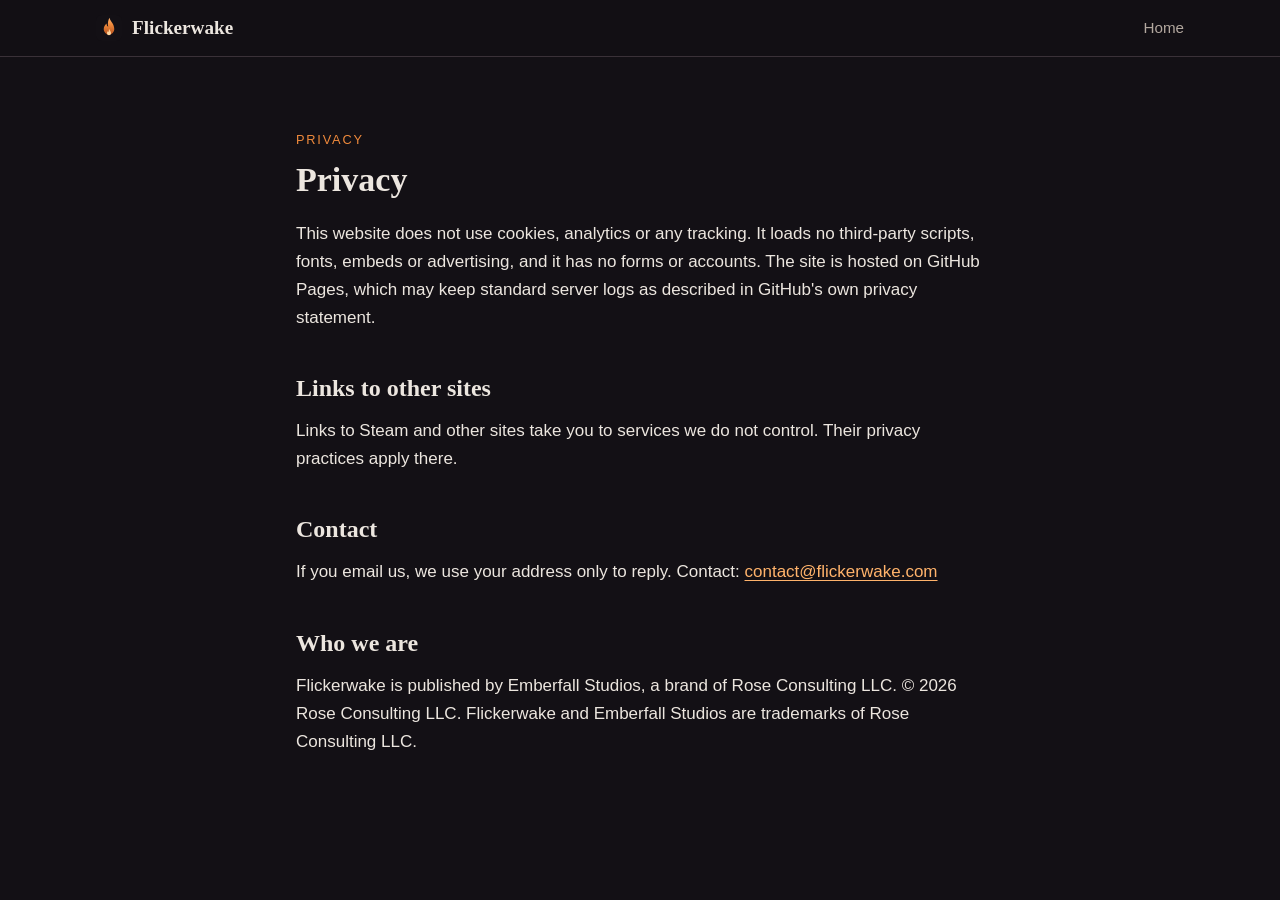
==== privacy.html @ ffe27a74 "Initial Flickerwake game website Co-Authored-By: Claude Sonnet 5.5 <noreply@anthropic.com>" ====
<!doctype html>
<html lang="en">
<head>
  <meta charset="utf-8">
  <meta name="viewport" content="width=device-width, initial-scale=1">
  <meta http-equiv="Content-Security-Policy" content="default-src 'none'; img-src 'self' data:; style-src 'self'; base-uri 'none'; form-action 'none'">
  <meta name="referrer" content="strict-origin-when-cross-origin">
  <meta name="theme-color" content="#131015">
  <link rel="icon" href="/assets/img/favicon.svg" type="image/svg+xml">
  <link rel="stylesheet" href="/assets/css/site.css">
  <title>Privacy — Flickerwake</title>
  <meta name="description" content="Privacy information for flickerwake.com.">
  <link rel="canonical" href="https://flickerwake.com/privacy.html">
</head>
<body>
  <a class="skip-link" href="#main">Skip to content</a>
  <header class="site-header">
    <div class="wrap header-inner">
      <a class="brand" href="/" aria-label="Flickerwake, home"><img src="/assets/img/favicon.svg" width="26" height="26" alt=""><span>Flickerwake</span></a>
      <nav class="site-nav" aria-label="Main"><a href="/">Home</a></nav>
    </div>
  </header>
  <main class="page" id="main">
    <div class="wrap narrow prose">
      <p class="eyebrow">Privacy</p>
      <h1>Privacy</h1>
      <p>This website does not use cookies, analytics or any tracking. It loads no third-party scripts, fonts, embeds or advertising, and it has no forms or accounts. The site is hosted on GitHub Pages, which may keep standard server logs as described in GitHub's own privacy statement.</p>
      <h2>Links to other sites</h2>
      <p>Links to Steam and other sites take you to services we do not control. Their privacy practices apply there.</p>
      <h2>Contact</h2>
      <p>If you email us, we use your address only to reply. Contact: <a href="mailto:contact@flickerwake.com">contact@flickerwake.com</a></p>
      <h2>Who we are</h2>
      <p>Flickerwake is published by Emberfall Studios, a brand of Rose Consulting LLC. © 2026 Rose Consulting LLC. Flickerwake and Emberfall Studios are trademarks of Rose Consulting LLC.</p>
    </div>
  </main>
</body>
</html>
---- assets/css/site.css ----
/* Flickerwake site styles. No external requests. */
:root{--bg:#131015;--bg-alt:#1a161c;--surface:#221d24;--line:#3a3138;--text:#ece6df;--muted:#b3a89f;--ember:#f08a3c;--ember-hi:#ffb36b;--ember-deep:#b8541f;--focus:#ffd59e;--radius:10px;--wrap:1120px;
--serif:"Iowan Old Style","Palatino Linotype",Palatino,"Book Antiqua",Georgia,serif;
--sans:-apple-system,BlinkMacSystemFont,"Segoe UI",Roboto,"Helvetica Neue",Arial,sans-serif;color-scheme:dark}
*,*::before,*::after{box-sizing:border-box}
html{scroll-behavior:smooth;-webkit-text-size-adjust:100%;scroll-padding-top:70px}
@media (prefers-reduced-motion:reduce){html{scroll-behavior:auto}*{transition:none!important;animation:none!important}}
body{margin:0;background:var(--bg);color:var(--text);font:17px/1.65 var(--sans);overflow-x:hidden}
img{max-width:100%;height:auto;display:block}
a{color:var(--ember-hi);text-underline-offset:3px}
a:hover{color:#ffd1a3}
:focus-visible{outline:2px solid var(--focus);outline-offset:3px;border-radius:4px}
h1,h2,h3{font-family:var(--serif);font-weight:600;line-height:1.15;margin:0 0 .6em}
h2{font-size:clamp(1.8rem,3.6vw,2.5rem)}
h3{font-size:1.2rem}
p{margin:0 0 1em}
.wrap{width:100%;max-width:var(--wrap);margin:0 auto;padding:0 16px}
.narrow{max-width:720px}
.center{text-align:center;margin-left:auto;margin-right:auto}
.skip-link{position:absolute;left:-999px;top:8px;background:var(--ember);color:#1b0f08;padding:8px 14px;border-radius:6px;z-index:100}
.skip-link:focus{left:8px}
.eyebrow{text-transform:uppercase;letter-spacing:.14em;font-size:.8rem;color:var(--ember);margin:0 0 .8em}
.site-header{position:sticky;top:0;z-index:50;background:rgba(19,16,21,.92);border-bottom:1px solid var(--line);backdrop-filter:blur(6px)}
.header-inner{display:flex;align-items:center;justify-content:space-between;gap:12px;min-height:56px}
.brand{display:flex;align-items:center;gap:10px;color:var(--text);text-decoration:none;font-family:var(--serif);font-size:1.2rem;font-weight:600}
.brand img{width:26px;height:26px}
.site-nav{display:flex;gap:18px;flex-wrap:wrap;justify-content:flex-end}
.site-nav a{color:var(--muted);text-decoration:none;font-size:.95rem}
.site-nav a:hover{color:var(--text)}
.btn{display:inline-block;padding:13px 24px;border-radius:8px;font-weight:600;text-decoration:none;text-align:center;border:1px solid transparent}
.btn-primary{background:linear-gradient(180deg,var(--ember-hi),var(--ember));color:#1b0f08}
.btn-primary:hover{color:#1b0f08;filter:brightness(1.08)}
.btn-ghost{border-color:var(--line);color:var(--text)}
.btn-ghost:hover{border-color:var(--muted);color:var(--text)}
.actions{display:flex;flex-wrap:wrap;gap:12px;margin-top:28px}
.center .actions{justify-content:center}
.hero{position:relative;display:flex;align-items:center;min-height:min(86vh,760px);padding:56px 0;background:#0d0a0c url(/assets/img/hero.jpg) center/cover no-repeat;border-bottom:1px solid var(--line);isolation:isolate}
.hero::before{content:"";position:absolute;inset:0;z-index:-1;background:linear-gradient(180deg,rgba(19,16,21,.55) 0%,rgba(19,16,21,.35) 45%,var(--bg) 100%),radial-gradient(ellipse at center,rgba(19,16,21,.55),rgba(19,16,21,0) 70%)}
.hero .wrap{text-align:center}
.hero-logo{width:min(100%,760px);height:auto;margin:0 auto 20px;filter:drop-shadow(0 4px 24px rgba(0,0,0,.7))}
.hero-tag{font-family:var(--serif);font-size:clamp(1.2rem,3vw,1.7rem);margin:0 auto .4em;text-shadow:0 2px 12px rgba(0,0,0,.8)}
.hero-sub{color:var(--text);max-width:560px;margin:0 auto;text-shadow:0 2px 10px rgba(0,0,0,.8)}
.hero .actions{justify-content:center}
.status{display:inline-flex;align-items:center;gap:8px;margin:18px 0 0;color:var(--ember-hi);font-weight:600}
.status-dot{width:9px;height:9px;border-radius:50%;background:var(--ember)}
.section{padding:72px 0}
.section-alt{background:var(--bg-alt);border-top:1px solid var(--line);border-bottom:1px solid var(--line)}
.pitch p{font-size:1.15rem}
.features{list-style:none;margin:32px 0 0;padding:0;display:grid;grid-template-columns:repeat(3,1fr);gap:18px}
.features li{background:var(--surface);border:1px solid var(--line);border-radius:var(--radius);padding:22px}
.features h3{color:var(--ember-hi)}
.features p{margin:0;color:var(--muted);font-size:.98rem}
.also{color:var(--muted);margin-top:28px}
.gallery{list-style:none;margin:28px 0 0;padding:0;display:grid;grid-template-columns:repeat(3,1fr);gap:14px}
.gallery a{display:block;border:1px solid var(--line);border-radius:var(--radius);overflow:hidden;background:#000}
.gallery a:hover{border-color:var(--ember)}
.gallery img{width:100%;aspect-ratio:16/9;object-fit:cover}
.poster{display:block;position:relative;margin:28px auto 0;max-width:820px;border:1px solid var(--line);border-radius:var(--radius);overflow:hidden}
.poster img{width:100%;aspect-ratio:16/9;object-fit:cover}
.poster span{position:absolute;inset:auto 0 0 0;padding:14px 18px;background:linear-gradient(0deg,rgba(0,0,0,.85),transparent);color:var(--text);font-weight:600}
.contact-email{font-size:1.3rem}
.site-footer{padding:40px 0;border-top:1px solid var(--line);color:var(--muted);font-size:.92rem}
.site-footer p{margin:0 0 .7em}
.fine{font-size:.85rem}
.page{padding:72px 0}
.prose h2{font-size:1.5rem;margin-top:1.8em}
.prose ul{padding-left:1.2em}
@media (max-width:860px){.features,.gallery{grid-template-columns:repeat(2,1fr)}}
@media (max-width:560px){
 body{font-size:16px}
 .section{padding:52px 0}
 .features,.gallery{grid-template-columns:1fr}
 .site-nav{gap:12px}
 .actions .btn{flex:1 1 100%}
 .header-inner{flex-wrap:wrap;padding-top:6px;padding-bottom:6px}
}
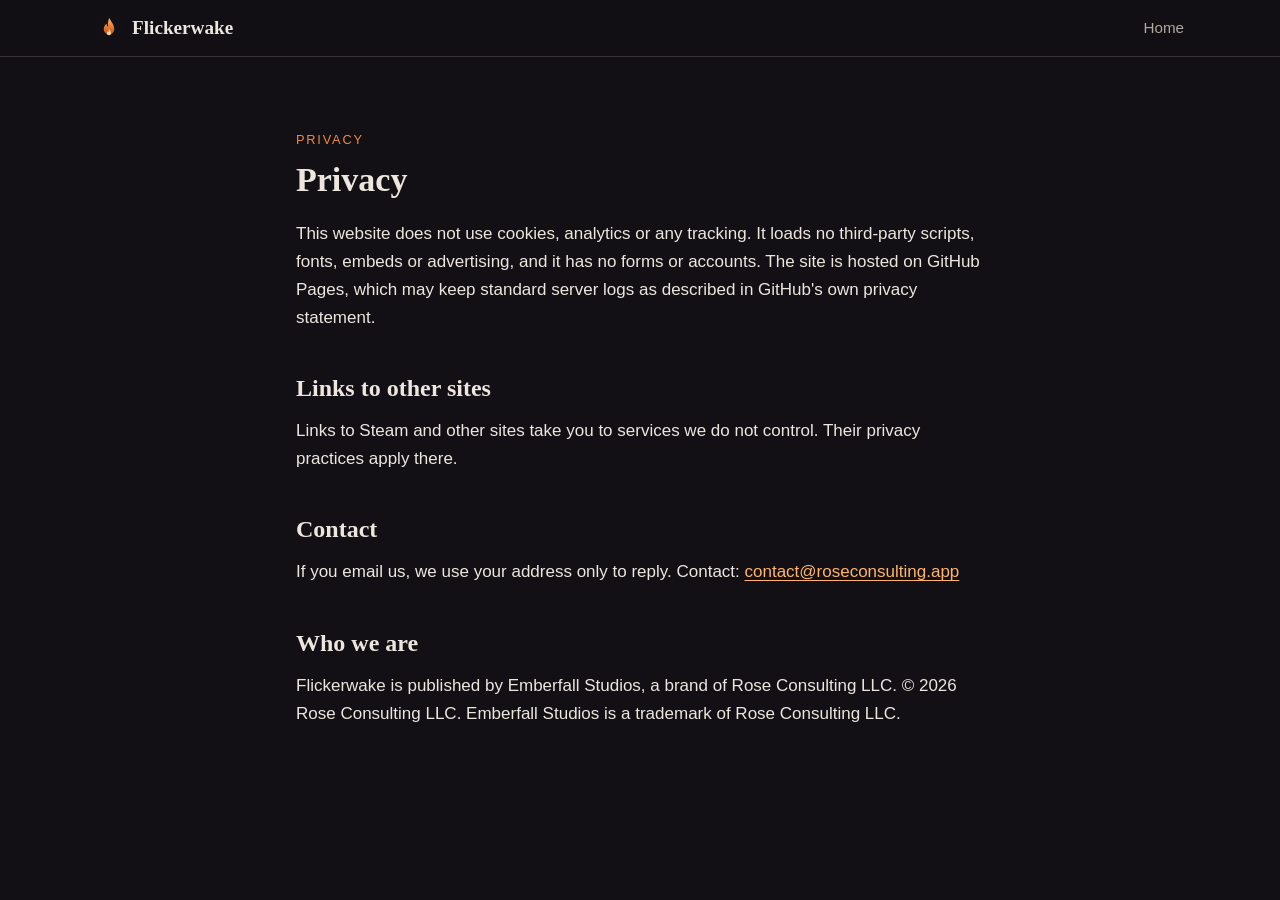
==== commit 223f4fff: "Real Flickerwake art (italic flaming logo, Ember Rings hero, og image, capsule); studio-only tradema" ====
--- a/privacy.html
+++ b/privacy.html
@@ -28,9 +28,9 @@
       <h2>Links to other sites</h2>
       <p>Links to Steam and other sites take you to services we do not control. Their privacy practices apply there.</p>
       <h2>Contact</h2>
-      <p>If you email us, we use your address only to reply. Contact: <a href="mailto:contact@flickerwake.com">contact@flickerwake.com</a></p>
+      <p>If you email us, we use your address only to reply. Contact: <a href="mailto:contact@roseconsulting.app">contact@roseconsulting.app</a></p>
       <h2>Who we are</h2>
-      <p>Flickerwake is published by Emberfall Studios, a brand of Rose Consulting LLC. © 2026 Rose Consulting LLC. Flickerwake and Emberfall Studios are trademarks of Rose Consulting LLC.</p>
+      <p>Flickerwake is published by Emberfall Studios, a brand of Rose Consulting LLC. © 2026 Rose Consulting LLC. Emberfall Studios is a trademark of Rose Consulting LLC.</p>
     </div>
   </main>
 </body>
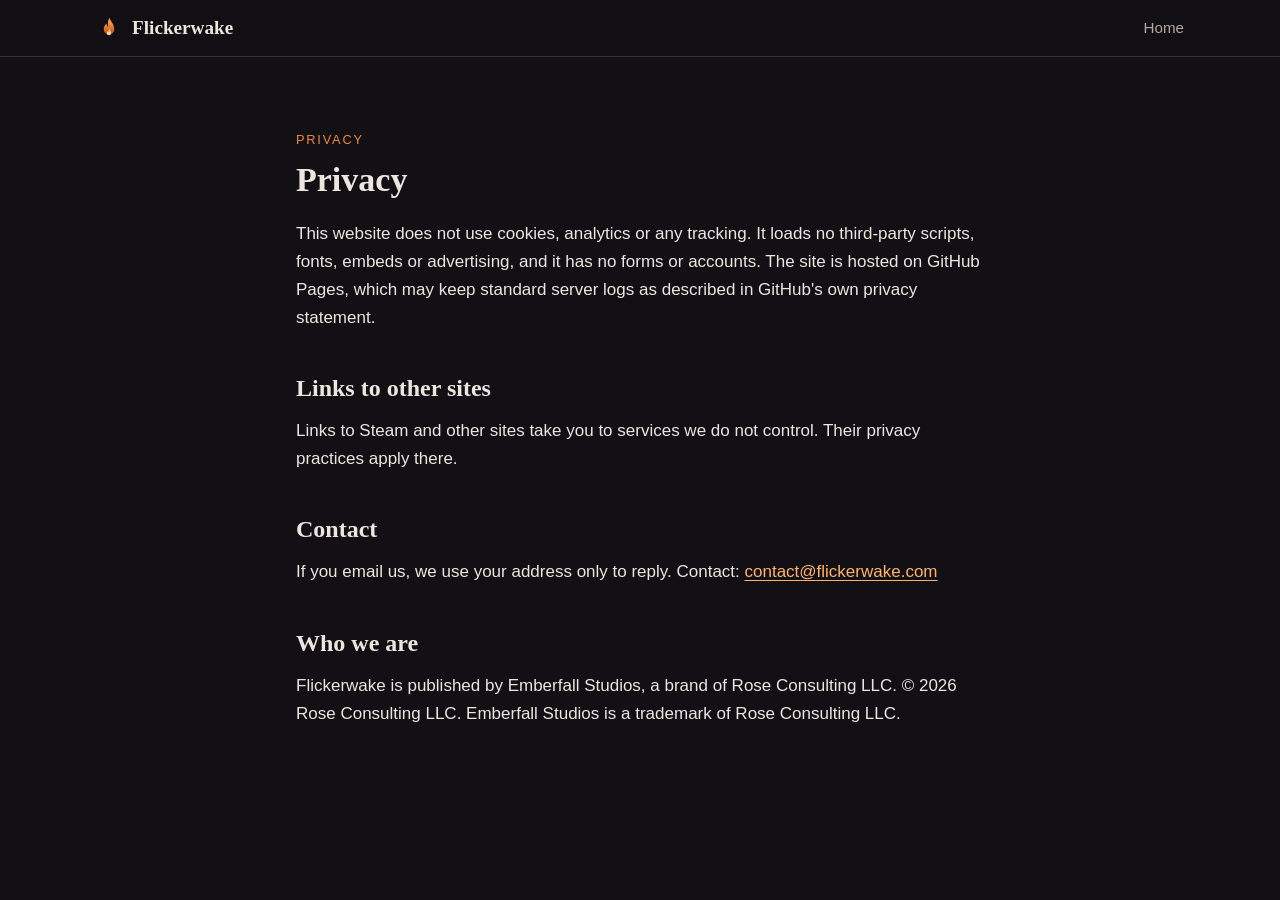
==== commit eeafa591: "Contact: switch to contact@flickerwake.com (inbound + outbound verified 2026-11-21) Co-Authored-By: " ====
--- a/privacy.html
+++ b/privacy.html
@@ -28,7 +28,7 @@
       <h2>Links to other sites</h2>
       <p>Links to Steam and other sites take you to services we do not control. Their privacy practices apply there.</p>
       <h2>Contact</h2>
-      <p>If you email us, we use your address only to reply. Contact: <a href="mailto:contact@roseconsulting.app">contact@roseconsulting.app</a></p>
+      <p>If you email us, we use your address only to reply. Contact: <a href="mailto:contact@flickerwake.com">contact@flickerwake.com</a></p>
       <h2>Who we are</h2>
       <p>Flickerwake is published by Emberfall Studios, a brand of Rose Consulting LLC. © 2026 Rose Consulting LLC. Emberfall Studios is a trademark of Rose Consulting LLC.</p>
     </div>
